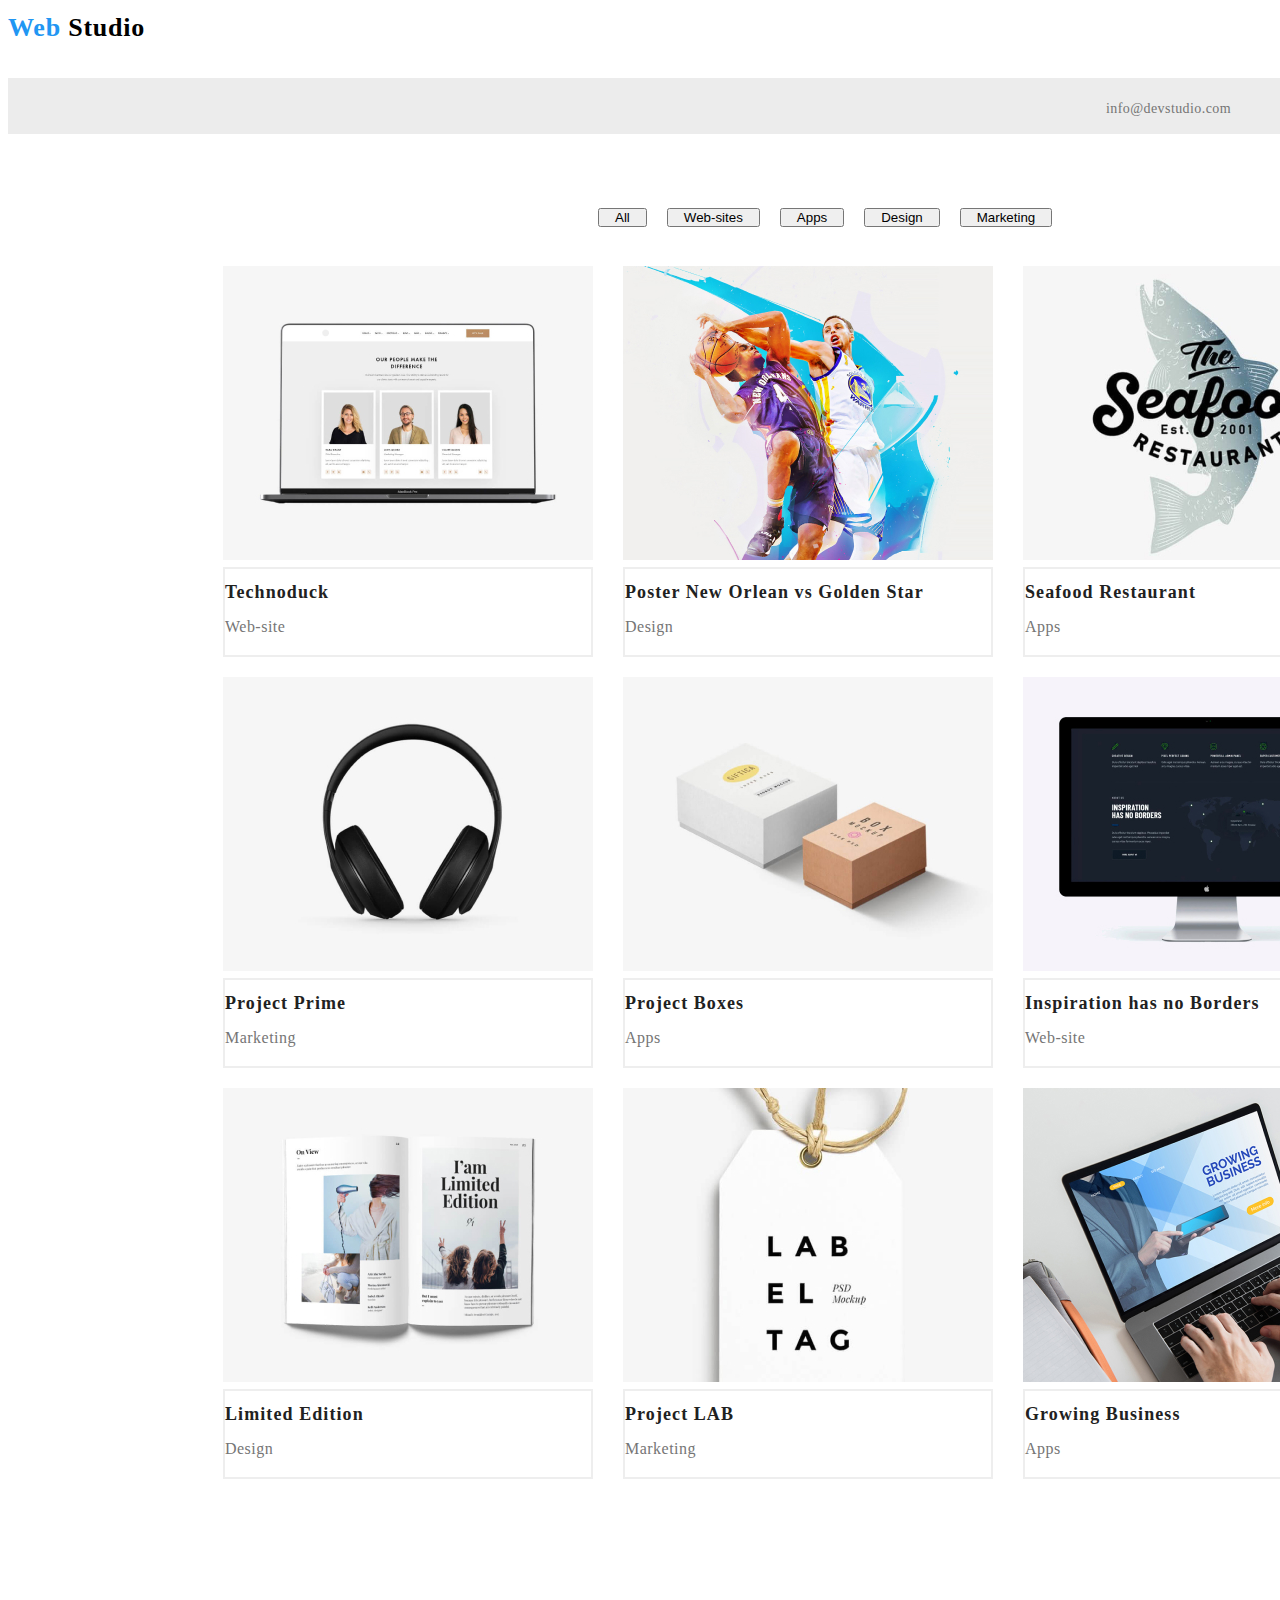
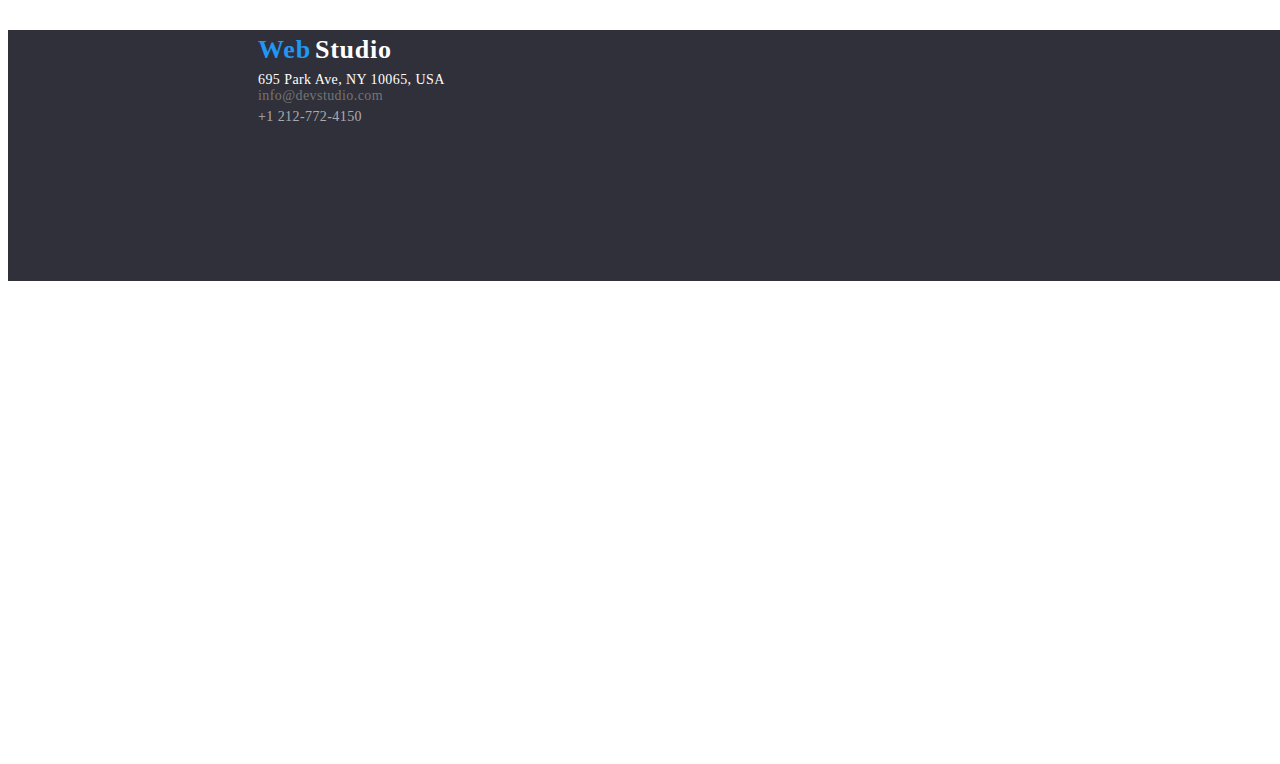
==== portfolio.html @ 401c3803 "updated hw" ====
<!DOCTYPE html>
<html lang="en">
  <head>
    <meta charset="UTF-8" />
    <meta name="viewport" content="width=device-width, initial-scale=1.0" />
    <title>goit-markup-hw-02</title>
    <link rel="stylesheet" href="./css/style.css" />
  </head>
</head>
<!-- :TODO: reposition logo -->
<body class="body-background-studio">
  <div class="nav-links">
    <header class="header-logo">
      <span style="color: #2196f3">Web</span>
      <span style="color: #000000">Studio</span>
      <nav class="top-line">
        <ul class="nav-list" style="display: flex; justify-content: center">
          <li>
            <a href="index.html" class="nav-link current">Studio</a>
          </li>
          <li>
            <a href="portfolio.html" class="nav-link">Portfolio</a>
          </li>
          <li>
            <a href="contacts.html" class="nav-link">Contacts</a>
          </li>
        </ul>
      </nav>
    </header>
  </div>

  <div class="contact-info">
    <a class="contacts" href="mailto:info@devstudio.com">info@devstudio.com</a>
    <a class="contacts" href="tel:+1 212-772-4150">+1 212-772-4150</a>
  </div>

    <main>
      <section class="buttons-filters">
        <ul style="display: flex; justify-content: center">
          <li><button type="button">All</button></li>
          <li><button type="button">Web-sites</button></li>
          <li><button type="button">Apps</button></li>
          <li><button type="button">Design</button></li>
          <li><button type="button">Marketing</button></li>
        </ul>
      </section>

      <!-- :TODO: Try and center <h3> -->
      <section class="colection-background">
        <ul style="display: flex;
        flex-wrap: wrap;" class="collection-list">
          <li class="collection-item">
            <img
              src="./images/members-display.jpg"
              alt="members-display"
              width="370"
              height="294"
            />
            <div class="item-content">
              <h3>Technoduck</h3>
              <p>Web-site</p>
            </div>
          </li>

          <li class="collection-item">
            <img src="./images/art.jpg" alt="art" width="370" height="294" />
            <div class="item-content">
              <h3>Poster New Orlean vs Golden Star</h3>
              <p>Design</p>
            </div>
          </li>

          <li class="collection-item">
            <img src="./images/logo.jpg" alt="logo" width="370" height="294" />
            <div class="item-content">
              <h3>Seafood Restaurant</h3>
              <p>Apps</p>
            </div>
          </li>

          <li class="collection-item">
            <img
              src="./images/headset.jpg"
              alt="headset"
              width="370"
              height="294"
            />
            <div class="item-content">
              <h3>Project Prime</h3>
              <p>Marketing</p>
            </div>
          </li>

          <li class="collection-item">
            <img src="./images/box.jpg" alt="box" width="370" height="294" />
            <div class="item-content">
              <h3>Project Boxes</h3>
              <p>Apps</p>
            </div>
          </li>

          <li class="collection-item">
            <img
              src="./images/monitor.jpg"
              alt="monitor"
              width="370"
              height="294"
            />
            <div class="item-content">
              <h3>Inspiration has no Borders</h3>
              <p>Web-site</p>
            </div>
          </li>

          <li class="collection-item">
            <img src="./images/book.jpg" alt="book" width="370" height="294" />
            <div class="item-content">
              <h3>Limited Edition</h3>
              <p>Design</p>
            </div>
          </li>

          <li class="collection-item">
            <img src="./images/tag.jpg" alt="tag" width="370" height="294" />
            <div class="item-content">
              <h3>Project LAB</h3>
              <p>Marketing</p>
            </div>
          </li>

          <li class="collection-item">
            <img
              src="./images/laptop.jpg"
              alt="laptop"
              width="370"
              height="294"
            />
            <div class="item-content">
              <h3>Growing Business</h3>
              <p>Apps</p>
            </div>
          </li>
        </ul>
      </section>

      <footer class="basement-background">
        <span style="color: #2196f3">Web</span>
        <span style="color: #ffffff">Studio</span>
        <address class="basement-address">
          <p>695 Park Ave, NY 10065, USA</p>
          <a class="contacts" href="mailto:info@devstudio.com"
            >info@devstudio.com</a>
            <br>
          <a class="contacts" href="tel:+1 212-772-4150">+1 212-772-4150</a>
        </address>
      </footer>
    </main>
  </body>
</html>
---- css/style.css ----
ul {
  list-style-type: none;
}

body {
  font-family: Roboto, Arial, sans-serif;
  color: #000;
  line-height: 1.5;
}

a {
  color: #0060b6;
  text-decoration: none;
}

button:hover,
button:focus {
  background-color: var(--highlight-color);
  color: #fff;
}
a:hover,
a:focus {
  color: var(--highlight-color);
}
:root {
  --text-color: #000;
  --background-color: #fff;
  --highlight-color: #2196f3;
}

.current {
  color: var(--active-link);
  color: blue;
}
.main-navigation-studio:active,
.main-navigation-studio:hover,
.main-navigation-studio:focus,
.main-navigation-studio:visited:active,
.main-navigation-studio:visited:hover,
.main-navigation-studio:visited:focus {
  color: var(--active-link);
}
.main-navigation-studio:visited {
  color: var(--inactive-link1);
}

.body-background-portofolio {
  width: 1600px;
  height: 1879px;
  color: #ffffff;
  font-family: Roboto;
}
.body-background-studio {
  width: 1600px;
  height: 2348px;
  top: -3267px;
  left: -3897px;
  color: #ffffff;
  font-family: Roboto;
}
.main-section {
  background-color: #2f303a;
  width: 1500px;
  height: 400px;
  top: 80px;
  text-align: center;
}

h1 {
  font-family: Roboto;
  font-size: 44px;
  font-weight: 900px;
  line-height: 1.5;
  letter-spacing: 0.06em;
  text-align: center;
  color: #ffffff;
}

.request-service {
  width: 200px;
  height: 50px;
  flex-shrink: 0;
  color: #ffffff;
  font-family: Roboto;
  font-size: 16px;
  font-style: normal;
  font-weight: 700px;
  line-height: 1.5;
  letter-spacing: 0.96px;
  border-radius: 4px;
  background-color: #188ce8;
  box-shadow: 0px 4px 4px 0px rgba(0, 0, 0, 0.15);
  border: unset;
  cursor: pointer;
  margin-bottom: 200px;
}
.request-service:hover {
  color: #ffffff;
}
h2 {
  font-family: Roboto;
  font-size: 36px;
  font-weight: 700px;
  line-height: 1.5;
  letter-spacing: 0.03em;
  text-align: center;
  color: #212121;
}

h3 {
  width: 270px;
  height: 16px;
  top: 774px;
  font-family: Roboto;
  font-size: 14px;
  font-weight: 700px;
  line-height: 1.5;
  letter-spacing: 0.03em;
  text-align: left;
  color: #212121;
  margin-left: 20px;
}

.group1 p {
  width: 270px;
  height: 75px;
  top: 800px;
  font-family: Roboto;
  font-size: 14px;
  line-height: 1.5;
  letter-spacing: 0.03em;
  text-align: left;
  color: #757575;
  padding: 20px;
}
.contacts {
  width: 231px;
  height: 16px;
  top: 2272px;
  left: 215px;
  font-family: Roboto;
  font-size: 14px;
  line-height: 1.5;
  letter-spacing: 0.03em;
  text-align: left;
  text-decoration: none;
  color: #757575;
}

.our-team h3 {
  width: 145px;
  height: 19px;
  top: 1925px;
  font-family: Roboto;
  font-size: 16px;
  font-weight: 500;
  line-height: 1.5;
  letter-spacing: 0.03em;
  display: flex;
  color: #212121;
}

.our-team p {
  width: 147px;
  height: 19px;
  top: 1954px;
  font-family: Roboto;
  font-size: 16px;
  font-weight: 400;
  line-height: 1.5;
  letter-spacing: 0.03em;
  color: #757575;
}

.basement-background {
  width: 1600px;
  height: 251px;
  top: 1628px;
  background-color: #2f303a;
  padding-left: 250px;
}
.basement-address p {
  width: 207px;
  height: 16px;
  top: 1747px;
  left: 215px;
  font-family: Roboto;
  font-size: 14px;
  line-height: 1.5;
  letter-spacing: 0.03em;
  text-align: left;
  color: #ffffff;
}
.basement-address a:first-child {
  width: 231px;
  height: 16px;
  top: 1775px;
  left: 215px;
  font-family: Roboto;
  font-size: 14px;
  line-height: 1.5;
  letter-spacing: 0.03em;
  text-align: left;
  color: #ffffff99;
  text-decoration: none;
}

.basement-address a:last-child {
  width: 231px;
  height: 16px;
  top: 1803px;
  left: 215px;
  font-family: Roboto;
  font-size: 14px;
  font-weight: 400;
  line-height: 1.5;
  letter-spacing: 0.03em;
  text-align: left;
  color: #ffffff99;
  text-decoration: none;
}

.basement-address {
  width: 231px;
  height: 72px;
  top: 1628;
  left: 215px;
  font-family: Roboto;
  font-size: 14px;
  line-height: 1.5x;
  letter-spacing: 0.03em;
  text-align: left;
  font-style: normal;
}
.header-logo {
  width: 158px;
  height: 70px;
  top: 24px;
  left: 215px;
  font-family: Raleway;
  font-size: 26px;
  font-weight: 700;
  line-height: 1.5x;
  letter-spacing: 0.03em;
  text-align: left;
}
.basement-background span {
  width: 145px;
  height: 31px;
  top: 1688px;
  left: 215px;
  font-family: Raleway;
  font-size: 26px;
  font-weight: 700;
  line-height: 1.5;
  letter-spacing: 0.03em;
  text-align: left;
}

.colection-background {
  width: 1170px;
  height: 1360px;
  margin: 0 auto;
  padding: 20px;
  border: 1px;
  top: 174px;
  left: 215px;
  border: 1px;
  color: #ffffff;
  border-bottom: 20px;
}

.colection-background h3 {
  width: 322px;
  height: 36px;
  top: 1010px;
  left: 1039px;
  font-family: Roboto;
  font-size: 18px;
  font-weight: 700px;
  line-height: 1.5;
  letter-spacing: 0.06em;
  text-align: left;
  color: #212121;
}

.colection-background p {
  width: 322px;
  height: 30px;
  top: 616px;
  left: 639px;
  font-family: Roboto;
  font-size: 16px;
  line-height: 1.5;
  letter-spacing: 0.03em;
  text-align: left;
  color: #757575;
}

.buttons-filters {
  width: 120px;
  font-weight: 500px;
  size: 16px;
  line-height: 1.5;
  height: 26px;
  top: 180px;
  border-radius: 0;
  font-family: inherit;
  cursor: pointer;
  display: flex;
  align-items: center;
  padding-left: 250px;
  width: 100%;
  margin-left: 330px;
  margin-top: 70px;
}
.buttons-filters:focus {
  background: lightskyblue;
  color: white;
}

.buttons-filters li button {
  width: 100%;
  cursor: pointer;
  padding: 0 15px;
  white-space: nowrap;
}

.buttons-filters ul {
  display: flex;
  justify-content: space-between;
  list-style: none;
  padding: 0;
}

.buttons-filters li {
  flex: 1;
  margin: 0 10px;
}

.top-line {
  width: 1600px;
  height: 80px;
  border: 1px;
  color: #ffffff;
  width: 42px;
  height: 16px;
  top: 32px;
  left: 453px;
  font-family: Roboto;
  font-size: 14px;
  font-weight: 500;
  line-height: 1.5;
  letter-spacing: 0.02em;
  text-align: left;
  color: #212121;
}

.image-list {
  display: flex;
  justify-content: center;
  gap: 20px;
}

.image-list li {
  list-style: none;
}

.our-team {
  text-align: center;
  padding: 20px;
  width: 1600px;
  height: 648px;
  top: 1449px;

}

.team-member {
  display: flex;
  flex-direction: column;
  align-items: center;
  margin: 20px;
}

.team-member img {
  width: 270px;
  height: 368px;
}

.team-member h3 {
  margin-top: 10px;
  font-size: 16px;
}

.team-member p {
  margin-top: 5px;
  font-size: 14px;
  text-align: center;
}

.button-container {
  display: flex;
  justify-content: center;
  align-items: center;
  height: 100%;
}



.contact-info {
  display: flex;
  justify-content: flex-end;
  gap: 20px;
  padding: 20px;
  background-color: #ececec;
  border: 1px;
}

.nav-link {
  text-decoration: none;
  color: #ffffff; 
  font-size: 18px;
  font-weight: 700;
}

.nav-links {
  display: flex;
  align-items: center;
}

.nav-list {
  list-style: none;
  display: flex;
  gap: 20px;
  padding: 0;
  margin: 0;
}

.colection-background {
  padding: 20px;
}

.collection-list {
  display: flex;
  flex-wrap: wrap;
  justify-content: space-between;
  list-style: none;
  padding: 0;
}

.collection-item {
  text-align: center;
  width: calc(33.33% - 20px);
  margin-bottom: 20px;
}

.collection-item img {
  max-width: 100%;
}

.collection-item h3,
p {
  text-align: left;
  margin: 0;
}

.collection-item .item-content {
  padding: 10px 0;
  border: 2px solid #EEEEEE;
}

.container{
  width: 1600px;
}
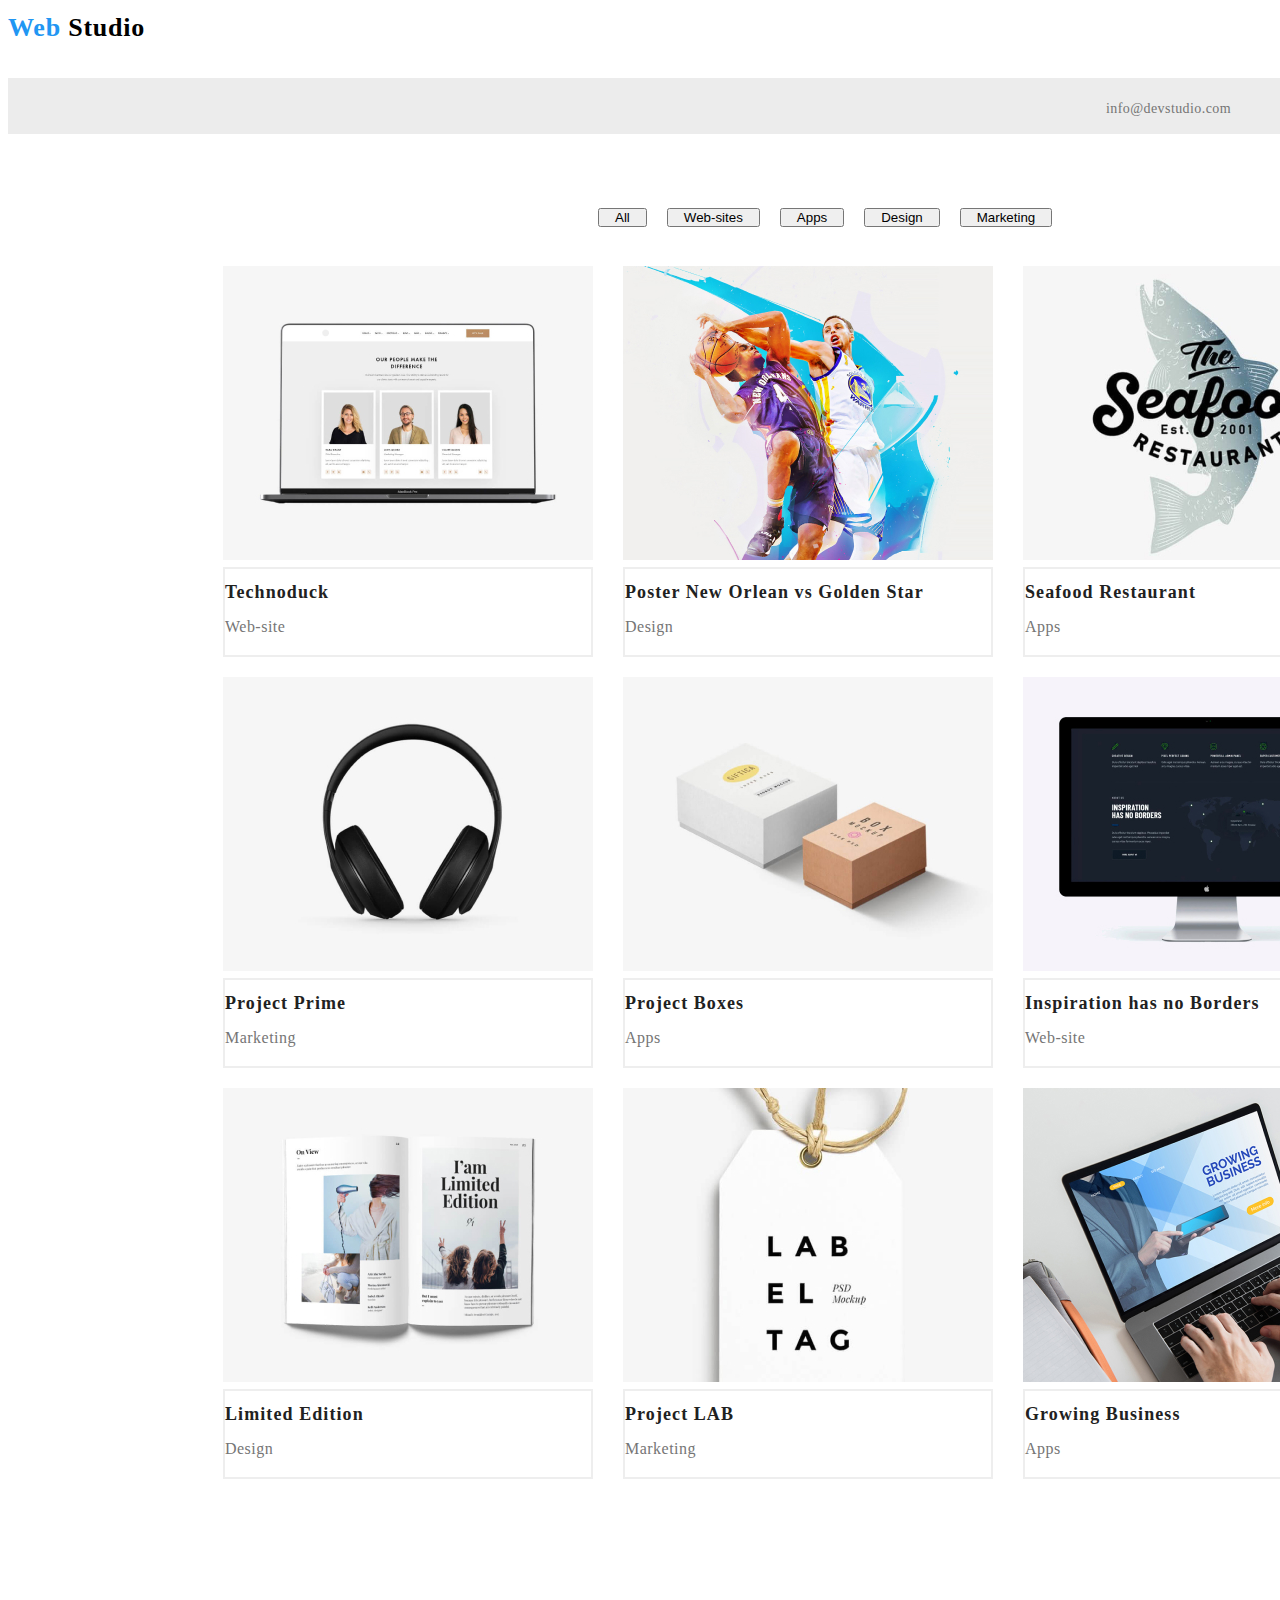
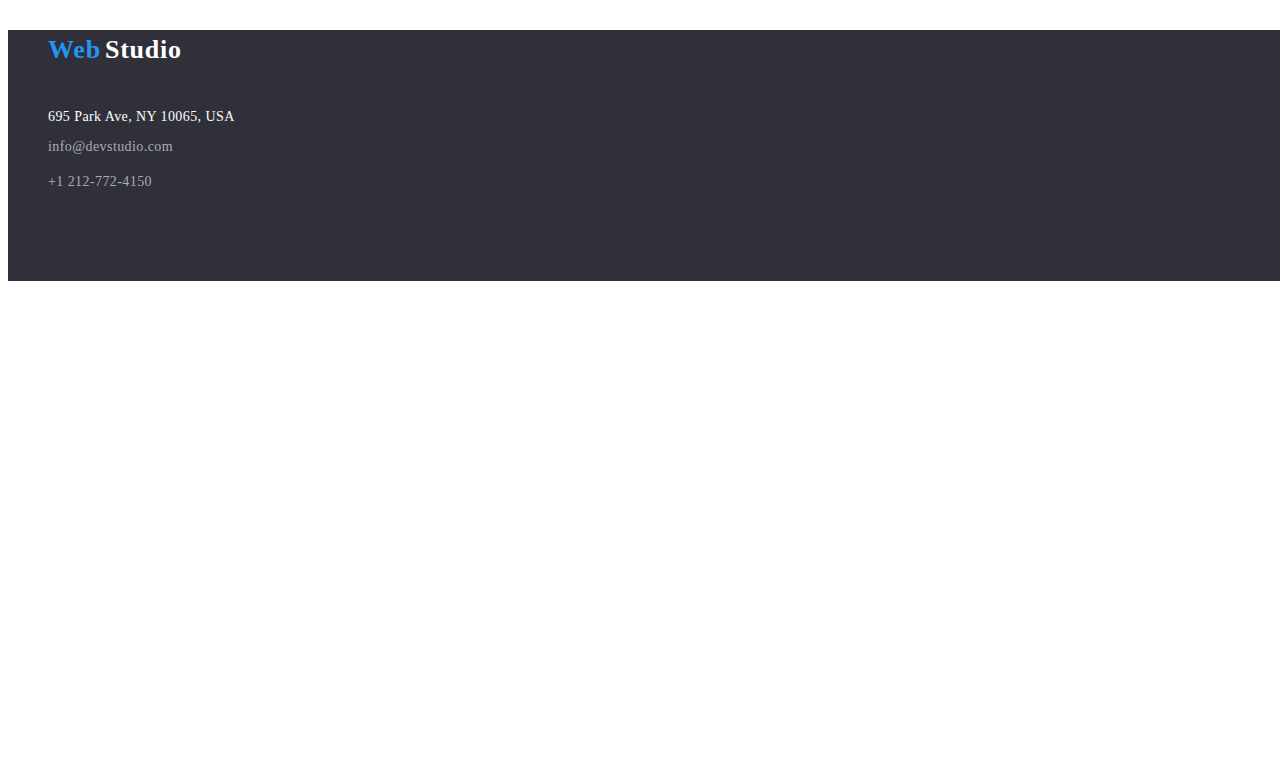
==== commit 9ecff2ed: "Updated footer" ====
--- a/portfolio.html
+++ b/portfolio.html
@@ -1,13 +1,15 @@
 <!DOCTYPE html>
 <html lang="en">
-  <head>
-    <meta charset="UTF-8" />
-    <meta name="viewport" content="width=device-width, initial-scale=1.0" />
-    <title>goit-markup-hw-02</title>
-    <link rel="stylesheet" href="./css/style.css" />
-  </head>
+
+<head>
+  <meta charset="UTF-8" />
+  <meta name="viewport" content="width=device-width, initial-scale=1.0" />
+  <title>goit-markup-hw-02</title>
+  <link rel="stylesheet" href="./css/style.css" />
+</head>
 </head>
 <!-- :TODO: reposition logo -->
+
 <body class="body-background-studio">
   <div class="nav-links">
     <header class="header-logo">
@@ -34,126 +36,110 @@
     <a class="contacts" href="tel:+1 212-772-4150">+1 212-772-4150</a>
   </div>
 
-    <main>
-      <section class="buttons-filters">
-        <ul style="display: flex; justify-content: center">
-          <li><button type="button">All</button></li>
-          <li><button type="button">Web-sites</button></li>
-          <li><button type="button">Apps</button></li>
-          <li><button type="button">Design</button></li>
-          <li><button type="button">Marketing</button></li>
-        </ul>
-      </section>
+  <main>
+    <section class="buttons-filters">
+      <ul style="display: flex; justify-content: center">
+        <li><button type="button">All</button></li>
+        <li><button type="button">Web-sites</button></li>
+        <li><button type="button">Apps</button></li>
+        <li><button type="button">Design</button></li>
+        <li><button type="button">Marketing</button></li>
+      </ul>
+    </section>
 
-      <!-- :TODO: Try and center <h3> -->
-      <section class="colection-background">
-        <ul style="display: flex;
+    <section class="colection-background">
+      <ul style="display: flex;
         flex-wrap: wrap;" class="collection-list">
-          <li class="collection-item">
-            <img
-              src="./images/members-display.jpg"
-              alt="members-display"
-              width="370"
-              height="294"
-            />
-            <div class="item-content">
-              <h3>Technoduck</h3>
-              <p>Web-site</p>
-            </div>
-          </li>
+        <li class="collection-item">
+          <img src="./images/members-display.jpg" alt="members-display" width="370" height="294" />
+          <div class="item-content">
+            <h3>Technoduck</h3>
+            <p>Web-site</p>
+          </div>
+        </li>
 
-          <li class="collection-item">
-            <img src="./images/art.jpg" alt="art" width="370" height="294" />
-            <div class="item-content">
-              <h3>Poster New Orlean vs Golden Star</h3>
-              <p>Design</p>
-            </div>
-          </li>
+        <li class="collection-item">
+          <img src="./images/art.jpg" alt="art" width="370" height="294" />
+          <div class="item-content">
+            <h3>Poster New Orlean vs Golden Star</h3>
+            <p>Design</p>
+          </div>
+        </li>
 
-          <li class="collection-item">
-            <img src="./images/logo.jpg" alt="logo" width="370" height="294" />
-            <div class="item-content">
-              <h3>Seafood Restaurant</h3>
-              <p>Apps</p>
-            </div>
-          </li>
+        <li class="collection-item">
+          <img src="./images/logo.jpg" alt="logo" width="370" height="294" />
+          <div class="item-content">
+            <h3>Seafood Restaurant</h3>
+            <p>Apps</p>
+          </div>
+        </li>
 
-          <li class="collection-item">
-            <img
-              src="./images/headset.jpg"
-              alt="headset"
-              width="370"
-              height="294"
-            />
-            <div class="item-content">
-              <h3>Project Prime</h3>
-              <p>Marketing</p>
-            </div>
-          </li>
+        <li class="collection-item">
+          <img src="./images/headset.jpg" alt="headset" width="370" height="294" />
+          <div class="item-content">
+            <h3>Project Prime</h3>
+            <p>Marketing</p>
+          </div>
+        </li>
 
-          <li class="collection-item">
-            <img src="./images/box.jpg" alt="box" width="370" height="294" />
-            <div class="item-content">
-              <h3>Project Boxes</h3>
-              <p>Apps</p>
-            </div>
-          </li>
+        <li class="collection-item">
+          <img src="./images/box.jpg" alt="box" width="370" height="294" />
+          <div class="item-content">
+            <h3>Project Boxes</h3>
+            <p>Apps</p>
+          </div>
+        </li>
 
-          <li class="collection-item">
-            <img
-              src="./images/monitor.jpg"
-              alt="monitor"
-              width="370"
-              height="294"
-            />
-            <div class="item-content">
-              <h3>Inspiration has no Borders</h3>
-              <p>Web-site</p>
-            </div>
-          </li>
+        <li class="collection-item">
+          <img src="./images/monitor.jpg" alt="monitor" width="370" height="294" />
+          <div class="item-content">
+            <h3>Inspiration has no Borders</h3>
+            <p>Web-site</p>
+          </div>
+        </li>
 
-          <li class="collection-item">
-            <img src="./images/book.jpg" alt="book" width="370" height="294" />
-            <div class="item-content">
-              <h3>Limited Edition</h3>
-              <p>Design</p>
-            </div>
-          </li>
+        <li class="collection-item">
+          <img src="./images/book.jpg" alt="book" width="370" height="294" />
+          <div class="item-content">
+            <h3>Limited Edition</h3>
+            <p>Design</p>
+          </div>
+        </li>
 
-          <li class="collection-item">
-            <img src="./images/tag.jpg" alt="tag" width="370" height="294" />
-            <div class="item-content">
-              <h3>Project LAB</h3>
-              <p>Marketing</p>
-            </div>
-          </li>
+        <li class="collection-item">
+          <img src="./images/tag.jpg" alt="tag" width="370" height="294" />
+          <div class="item-content">
+            <h3>Project LAB</h3>
+            <p>Marketing</p>
+          </div>
+        </li>
 
-          <li class="collection-item">
-            <img
-              src="./images/laptop.jpg"
-              alt="laptop"
-              width="370"
-              height="294"
-            />
-            <div class="item-content">
-              <h3>Growing Business</h3>
-              <p>Apps</p>
-            </div>
-          </li>
-        </ul>
-      </section>
+        <li class="collection-item">
+          <img src="./images/laptop.jpg" alt="laptop" width="370" height="294" />
+          <div class="item-content">
+            <h3>Growing Business</h3>
+            <p>Apps</p>
+          </div>
+        </li>
+      </ul>
+    </section>
 
-      <footer class="basement-background">
+    <footer class="footer-background">
+
+      <div class="footer-logo">
         <span style="color: #2196f3">Web</span>
         <span style="color: #ffffff">Studio</span>
-        <address class="basement-address">
-          <p>695 Park Ave, NY 10065, USA</p>
-          <a class="contacts" href="mailto:info@devstudio.com"
-            >info@devstudio.com</a>
-            <br>
-          <a class="contacts" href="tel:+1 212-772-4150">+1 212-772-4150</a>
-        </address>
-      </footer>
-    </main>
-  </body>
-</html>
+      </div>
+
+      <address class="footer-address">
+        <ul style="display: flex;flex-direction: column;">
+          <li><p>695 Park Ave, NY 10065, USA</p></li>
+          <li><a class="contacts" href="mailto:info@devstudio.com">info@devstudio.com</a></li>
+          <li><a class="contacts" href="tel:+1 212-772-4150">+1 212-772-4150</a></li>
+        </ul>
+      </address>
+    </footer>
+  </main>
+</body>
+
+</html>--- a/css/style.css
+++ b/css/style.css
@@ -18,10 +18,12 @@
   background-color: var(--highlight-color);
   color: #fff;
 }
+
 a:hover,
 a:focus {
   color: var(--highlight-color);
 }
+
 :root {
   --text-color: #000;
   --background-color: #fff;
@@ -32,6 +34,7 @@
   color: var(--active-link);
   color: blue;
 }
+
 .main-navigation-studio:active,
 .main-navigation-studio:hover,
 .main-navigation-studio:focus,
@@ -40,6 +43,7 @@
 .main-navigation-studio:visited:focus {
   color: var(--active-link);
 }
+
 .main-navigation-studio:visited {
   color: var(--inactive-link1);
 }
@@ -50,6 +54,7 @@
   color: #ffffff;
   font-family: Roboto;
 }
+
 .body-background-studio {
   width: 1600px;
   height: 2348px;
@@ -58,6 +63,7 @@
   color: #ffffff;
   font-family: Roboto;
 }
+
 .main-section {
   background-color: #2f303a;
   width: 1500px;
@@ -94,9 +100,11 @@
   cursor: pointer;
   margin-bottom: 200px;
 }
+
 .request-service:hover {
   color: #ffffff;
 }
+
 h2 {
   font-family: Roboto;
   font-size: 36px;
@@ -133,6 +141,7 @@
   color: #757575;
   padding: 20px;
 }
+
 .contacts {
   width: 231px;
   height: 16px;
@@ -172,14 +181,13 @@
   color: #757575;
 }
 
-.basement-background {
+.footer-background {
   width: 1600px;
   height: 251px;
-  top: 1628px;
   background-color: #2f303a;
-  padding-left: 250px;
-}
-.basement-address p {
+}
+
+.footer-address p {
   width: 207px;
   height: 16px;
   top: 1747px;
@@ -191,7 +199,8 @@
   text-align: left;
   color: #ffffff;
 }
-.basement-address a:first-child {
+
+.footer-address a:first-child {
   width: 231px;
   height: 16px;
   top: 1775px;
@@ -205,11 +214,9 @@
   text-decoration: none;
 }
 
-.basement-address a:last-child {
+.footer-address a:last-child {
   width: 231px;
   height: 16px;
-  top: 1803px;
-  left: 215px;
   font-family: Roboto;
   font-size: 14px;
   font-weight: 400;
@@ -220,23 +227,24 @@
   text-decoration: none;
 }
 
-.basement-address {
+.footer-address {
   width: 231px;
   height: 72px;
-  top: 1628;
-  left: 215px;
   font-family: Roboto;
   font-size: 14px;
   line-height: 1.5x;
   letter-spacing: 0.03em;
   text-align: left;
   font-style: normal;
-}
+  padding-top: 24px;
+}
+.footer-address li {
+  margin: 7px 0;
+}
+
 .header-logo {
   width: 158px;
   height: 70px;
-  top: 24px;
-  left: 215px;
   font-family: Raleway;
   font-size: 26px;
   font-weight: 700;
@@ -244,11 +252,10 @@
   letter-spacing: 0.03em;
   text-align: left;
 }
-.basement-background span {
+
+.footer-background span {
   width: 145px;
   height: 31px;
-  top: 1688px;
-  left: 215px;
   font-family: Raleway;
   font-size: 26px;
   font-weight: 700;
@@ -263,9 +270,6 @@
   margin: 0 auto;
   padding: 20px;
   border: 1px;
-  top: 174px;
-  left: 215px;
-  border: 1px;
   color: #ffffff;
   border-bottom: 20px;
 }
@@ -273,8 +277,6 @@
 .colection-background h3 {
   width: 322px;
   height: 36px;
-  top: 1010px;
-  left: 1039px;
   font-family: Roboto;
   font-size: 18px;
   font-weight: 700px;
@@ -287,8 +289,6 @@
 .colection-background p {
   width: 322px;
   height: 30px;
-  top: 616px;
-  left: 639px;
   font-family: Roboto;
   font-size: 16px;
   line-height: 1.5;
@@ -303,7 +303,6 @@
   size: 16px;
   line-height: 1.5;
   height: 26px;
-  top: 180px;
   border-radius: 0;
   font-family: inherit;
   cursor: pointer;
@@ -314,6 +313,7 @@
   margin-left: 330px;
   margin-top: 70px;
 }
+
 .buttons-filters:focus {
   background: lightskyblue;
   color: white;
@@ -345,8 +345,6 @@
   color: #ffffff;
   width: 42px;
   height: 16px;
-  top: 32px;
-  left: 453px;
   font-family: Roboto;
   font-size: 14px;
   font-weight: 500;
@@ -371,8 +369,6 @@
   padding: 20px;
   width: 1600px;
   height: 648px;
-  top: 1449px;
-
 }
 
 .team-member {
@@ -404,8 +400,6 @@
   align-items: center;
   height: 100%;
 }
-
-
 
 .contact-info {
   display: flex;
@@ -418,7 +412,7 @@
 
 .nav-link {
   text-decoration: none;
-  color: #ffffff; 
+  color: #ffffff;
   font-size: 18px;
   font-weight: 700;
 }
@@ -466,9 +460,15 @@
 
 .collection-item .item-content {
   padding: 10px 0;
-  border: 2px solid #EEEEEE;
-}
-
-.container{
-  width: 1600px;
-}
+  border: 2px solid #eeeeee;
+}
+
+.container {
+  width: 1600px;
+}
+
+.footer-logo {
+  width: 200px;
+  height: 31px;
+  padding-left: 40px;
+}
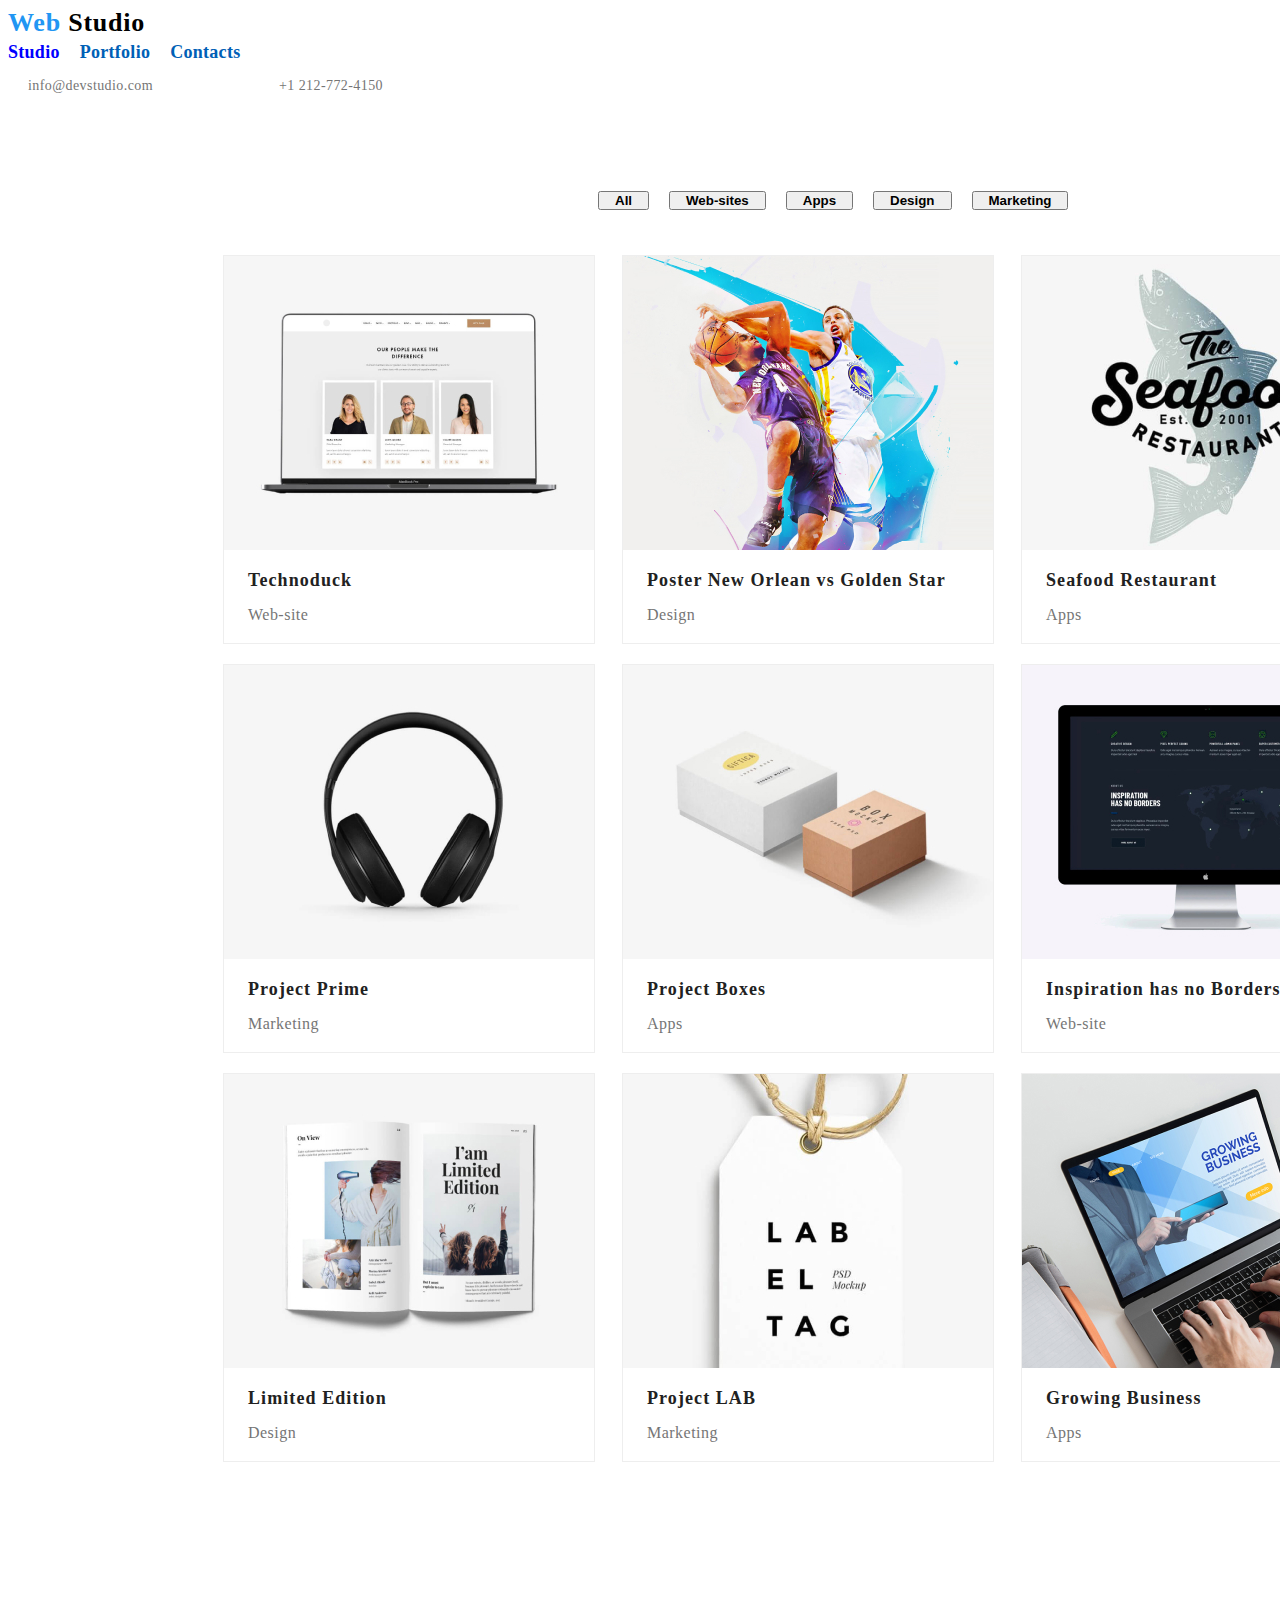
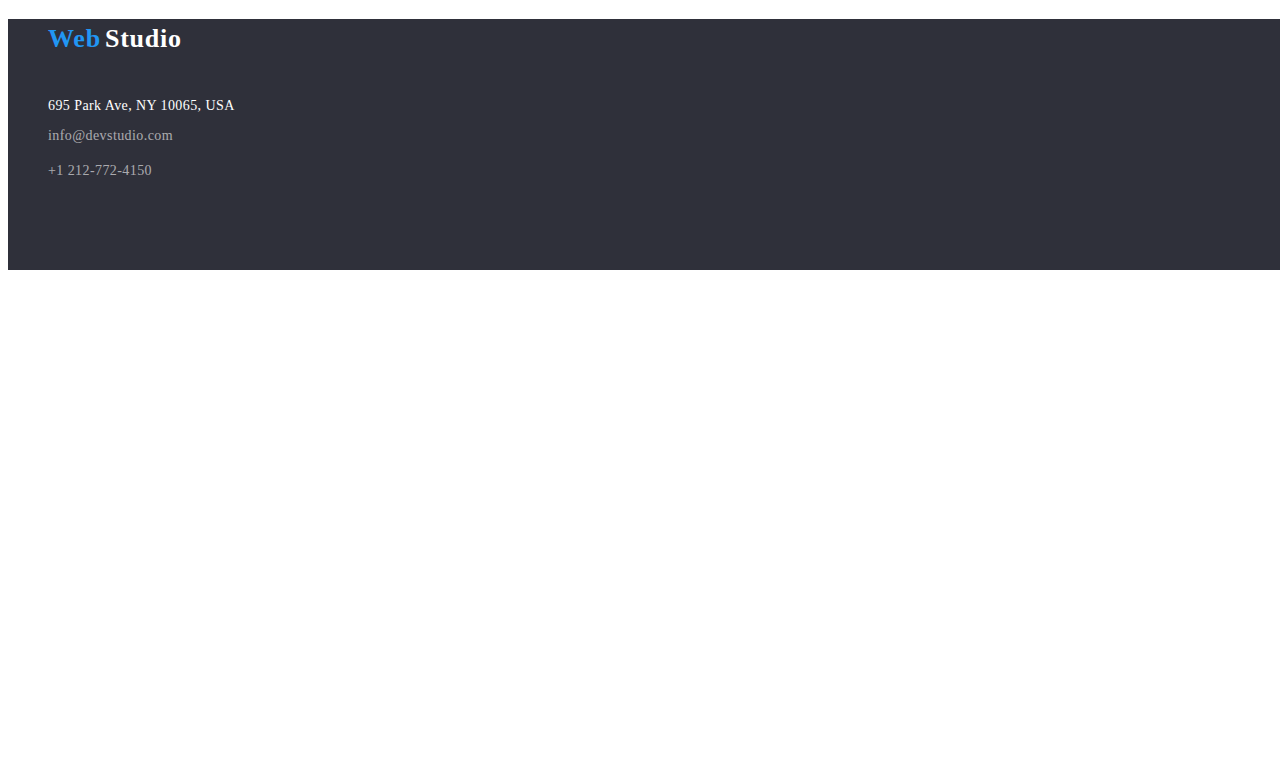
==== commit f0657d6b: "updated portofolio buttons and image containers" ====
--- a/portfolio.html
+++ b/portfolio.html
@@ -11,12 +11,14 @@
 <!-- :TODO: reposition logo -->
 
 <body class="body-background-studio">
-  <div class="nav-links">
-    <header class="header-logo">
-      <span style="color: #2196f3">Web</span>
-      <span style="color: #000000">Studio</span>
+  <div class="nav-links" style="display: flex; flex-direction: row;">
+    <header>
+      <div class="header-logo">
+        <span style="color: #2196f3">Web</span>
+        <span style="color: #000000">Studio</span>
+      </div>
       <nav class="top-line">
-        <ul class="nav-list" style="display: flex; justify-content: center">
+        <ul class="nav-list">
           <li>
             <a href="index.html" class="nav-link current">Studio</a>
           </li>
@@ -30,7 +32,6 @@
       </nav>
     </header>
   </div>
-
   <div class="contact-info">
     <a class="contacts" href="mailto:info@devstudio.com">info@devstudio.com</a>
     <a class="contacts" href="tel:+1 212-772-4150">+1 212-772-4150</a>
@@ -39,11 +40,11 @@
   <main>
     <section class="buttons-filters">
       <ul style="display: flex; justify-content: center">
-        <li><button type="button">All</button></li>
-        <li><button type="button">Web-sites</button></li>
-        <li><button type="button">Apps</button></li>
-        <li><button type="button">Design</button></li>
-        <li><button type="button">Marketing</button></li>
+        <li><button type="button"><b>All</b></button></li>
+        <li><button type="button"><b>Web-sites</b></button></li>
+        <li><button type="button"><b>Apps</b></button></li>
+        <li><button type="button"><b>Design</b></button></li>
+        <li><button type="button"><b>Marketing</b></button></li>
       </ul>
     </section>
 
@@ -141,5 +142,4 @@
     </footer>
   </main>
 </body>
-
 </html>--- a/css/style.css
+++ b/css/style.css
@@ -64,25 +64,21 @@
   font-family: Roboto;
 }
 
-.main-section {
-  background-color: #2f303a;
-  width: 1500px;
-  height: 400px;
-  top: 80px;
-  text-align: center;
-}
+
 
 h1 {
+  width: 696;
+  height: 120px;
   font-family: Roboto;
   font-size: 44px;
   font-weight: 900px;
-  line-height: 1.5;
+  line-height: 60px;
   letter-spacing: 0.06em;
   text-align: center;
   color: #ffffff;
 }
 
-.request-service {
+.request-button {
   width: 200px;
   height: 50px;
   flex-shrink: 0;
@@ -91,8 +87,8 @@
   font-size: 16px;
   font-style: normal;
   font-weight: 700px;
-  line-height: 1.5;
-  letter-spacing: 0.96px;
+  line-height: 30px;
+  letter-spacing: 0.06em;
   border-radius: 4px;
   background-color: #188ce8;
   box-shadow: 0px 4px 4px 0px rgba(0, 0, 0, 0.15);
@@ -156,10 +152,12 @@
   color: #757575;
 }
 
+.our-team {
+  background-color: #F5F4FA;
+}
 .our-team h3 {
   width: 145px;
   height: 19px;
-  top: 1925px;
   font-family: Roboto;
   font-size: 16px;
   font-weight: 500;
@@ -172,7 +170,6 @@
 .our-team p {
   width: 147px;
   height: 19px;
-  top: 1954px;
   font-family: Roboto;
   font-size: 16px;
   font-weight: 400;
@@ -244,11 +241,11 @@
 
 .header-logo {
   width: 158px;
-  height: 70px;
+  height: 31px;
   font-family: Raleway;
   font-size: 26px;
   font-weight: 700;
-  line-height: 1.5x;
+  line-height: 30.52px;
   letter-spacing: 0.03em;
   text-align: left;
 }
@@ -298,12 +295,12 @@
 }
 
 .buttons-filters {
-  width: 120px;
+  width: 516px;
   font-weight: 500px;
   size: 16px;
   line-height: 1.5;
-  height: 26px;
-  border-radius: 0;
+  height: 38px;
+  border-radius: 4;
   font-family: inherit;
   cursor: pointer;
   display: flex;
@@ -364,12 +361,6 @@
   list-style: none;
 }
 
-.our-team {
-  text-align: center;
-  padding: 20px;
-  width: 1600px;
-  height: 648px;
-}
 
 .team-member {
   display: flex;
@@ -378,20 +369,19 @@
   margin: 20px;
 }
 
-.team-member img {
-  width: 270px;
-  height: 368px;
-}
+
 
 .team-member h3 {
-  margin-top: 10px;
   font-size: 16px;
+  flex-direction: column;
+  align-items: center;
 }
 
 .team-member p {
   margin-top: 5px;
   font-size: 14px;
   text-align: center;
+  padding-left: 23px;
 }
 
 .button-container {
@@ -403,16 +393,13 @@
 
 .contact-info {
   display: flex;
-  justify-content: flex-end;
   gap: 20px;
   padding: 20px;
-  background-color: #ececec;
   border: 1px;
 }
 
 .nav-link {
   text-decoration: none;
-  color: #ffffff;
   font-size: 18px;
   font-weight: 700;
 }
@@ -446,6 +433,7 @@
   text-align: center;
   width: calc(33.33% - 20px);
   margin-bottom: 20px;
+  border: 1px solid #eeeeee;
 }
 
 .collection-item img {
@@ -460,11 +448,13 @@
 
 .collection-item .item-content {
   padding: 10px 0;
-  border: 2px solid #eeeeee;
+  padding-left: 24px;
 }
 
 .container {
   width: 1600px;
+  height: 251px;
+  background-color: #2F303A;
 }
 
 .footer-logo {
@@ -472,3 +462,4 @@
   height: 31px;
   padding-left: 40px;
 }
+
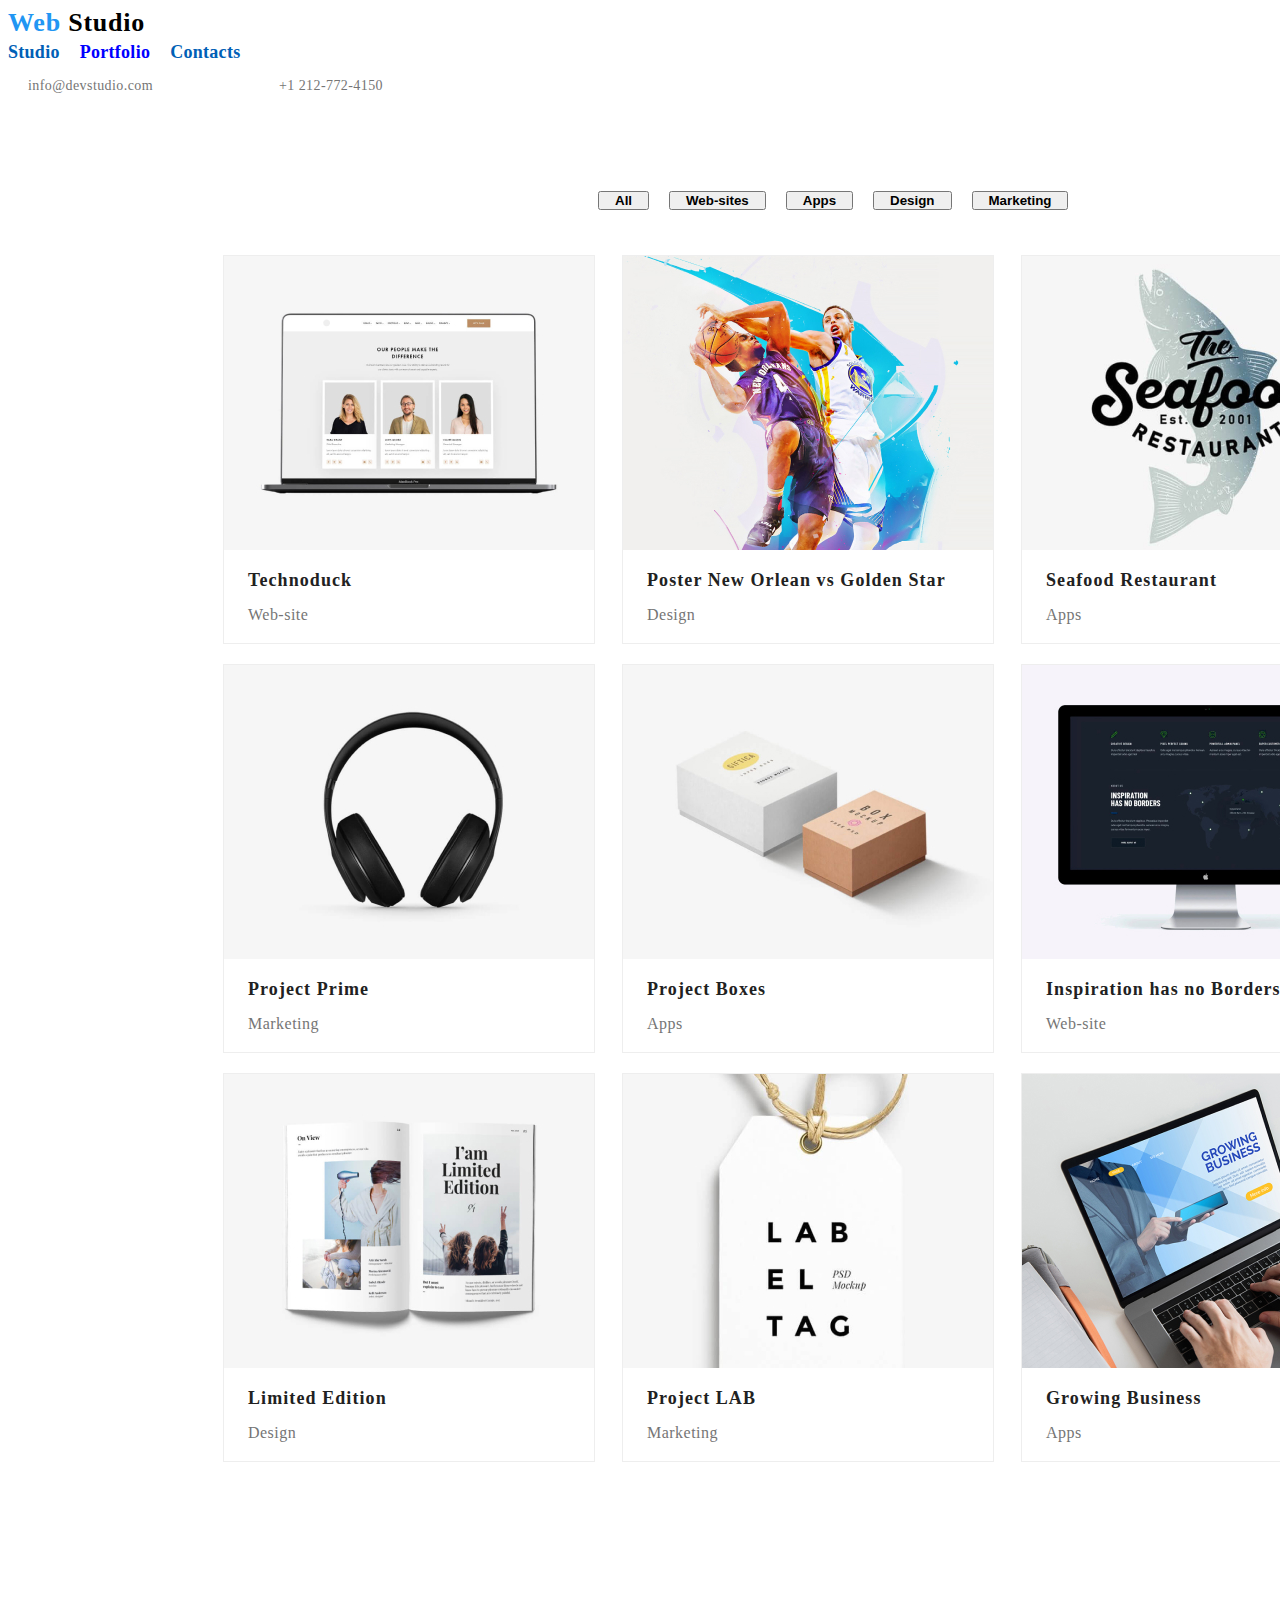
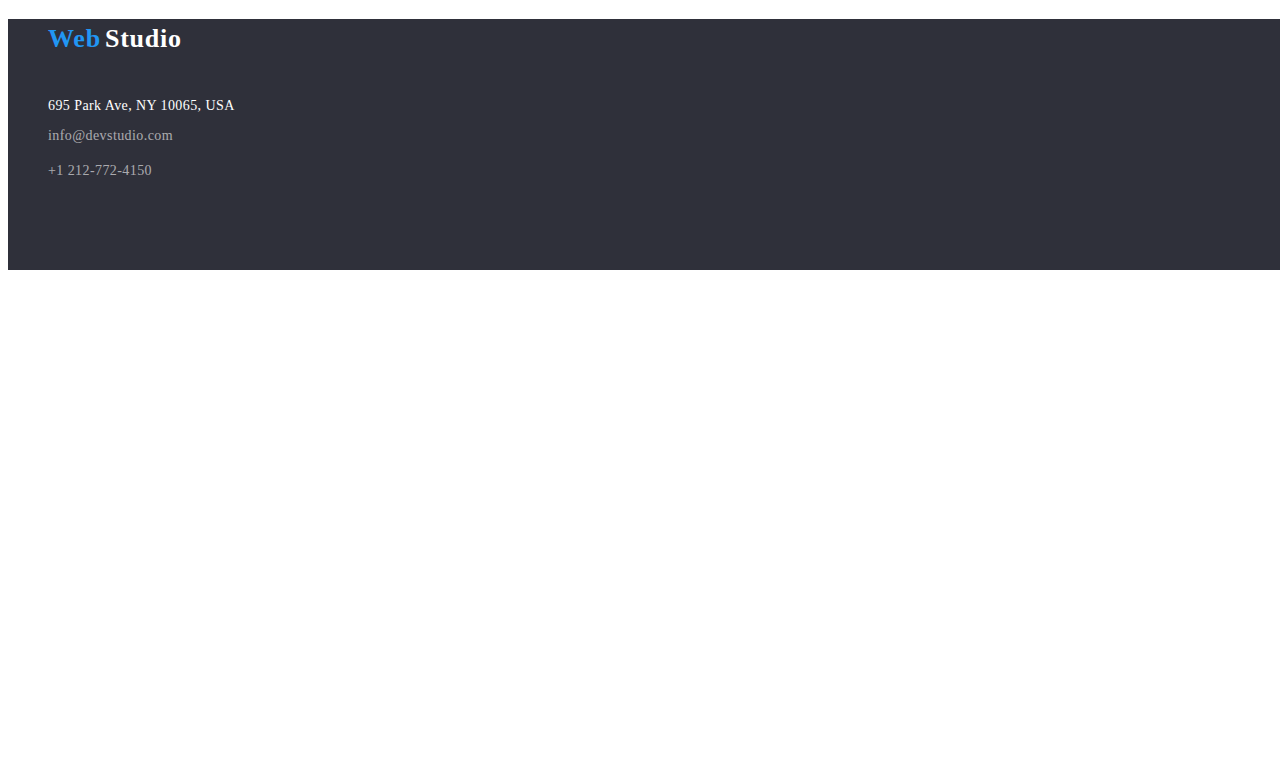
==== commit 43210134: "Update portfolio.html" ====
--- a/portfolio.html
+++ b/portfolio.html
@@ -8,7 +8,7 @@
   <link rel="stylesheet" href="./css/style.css" />
 </head>
 </head>
-<!-- :TODO: reposition logo -->
+
 
 <body class="body-background-studio">
   <div class="nav-links" style="display: flex; flex-direction: row;">
@@ -20,10 +20,10 @@
       <nav class="top-line">
         <ul class="nav-list">
           <li>
-            <a href="index.html" class="nav-link current">Studio</a>
+            <a href="index.html" class="nav-link">Studio</a>
           </li>
           <li>
-            <a href="portfolio.html" class="nav-link">Portfolio</a>
+            <a href="portfolio.html" class="nav-link current">Portfolio</a>
           </li>
           <li>
             <a href="contacts.html" class="nav-link">Contacts</a>
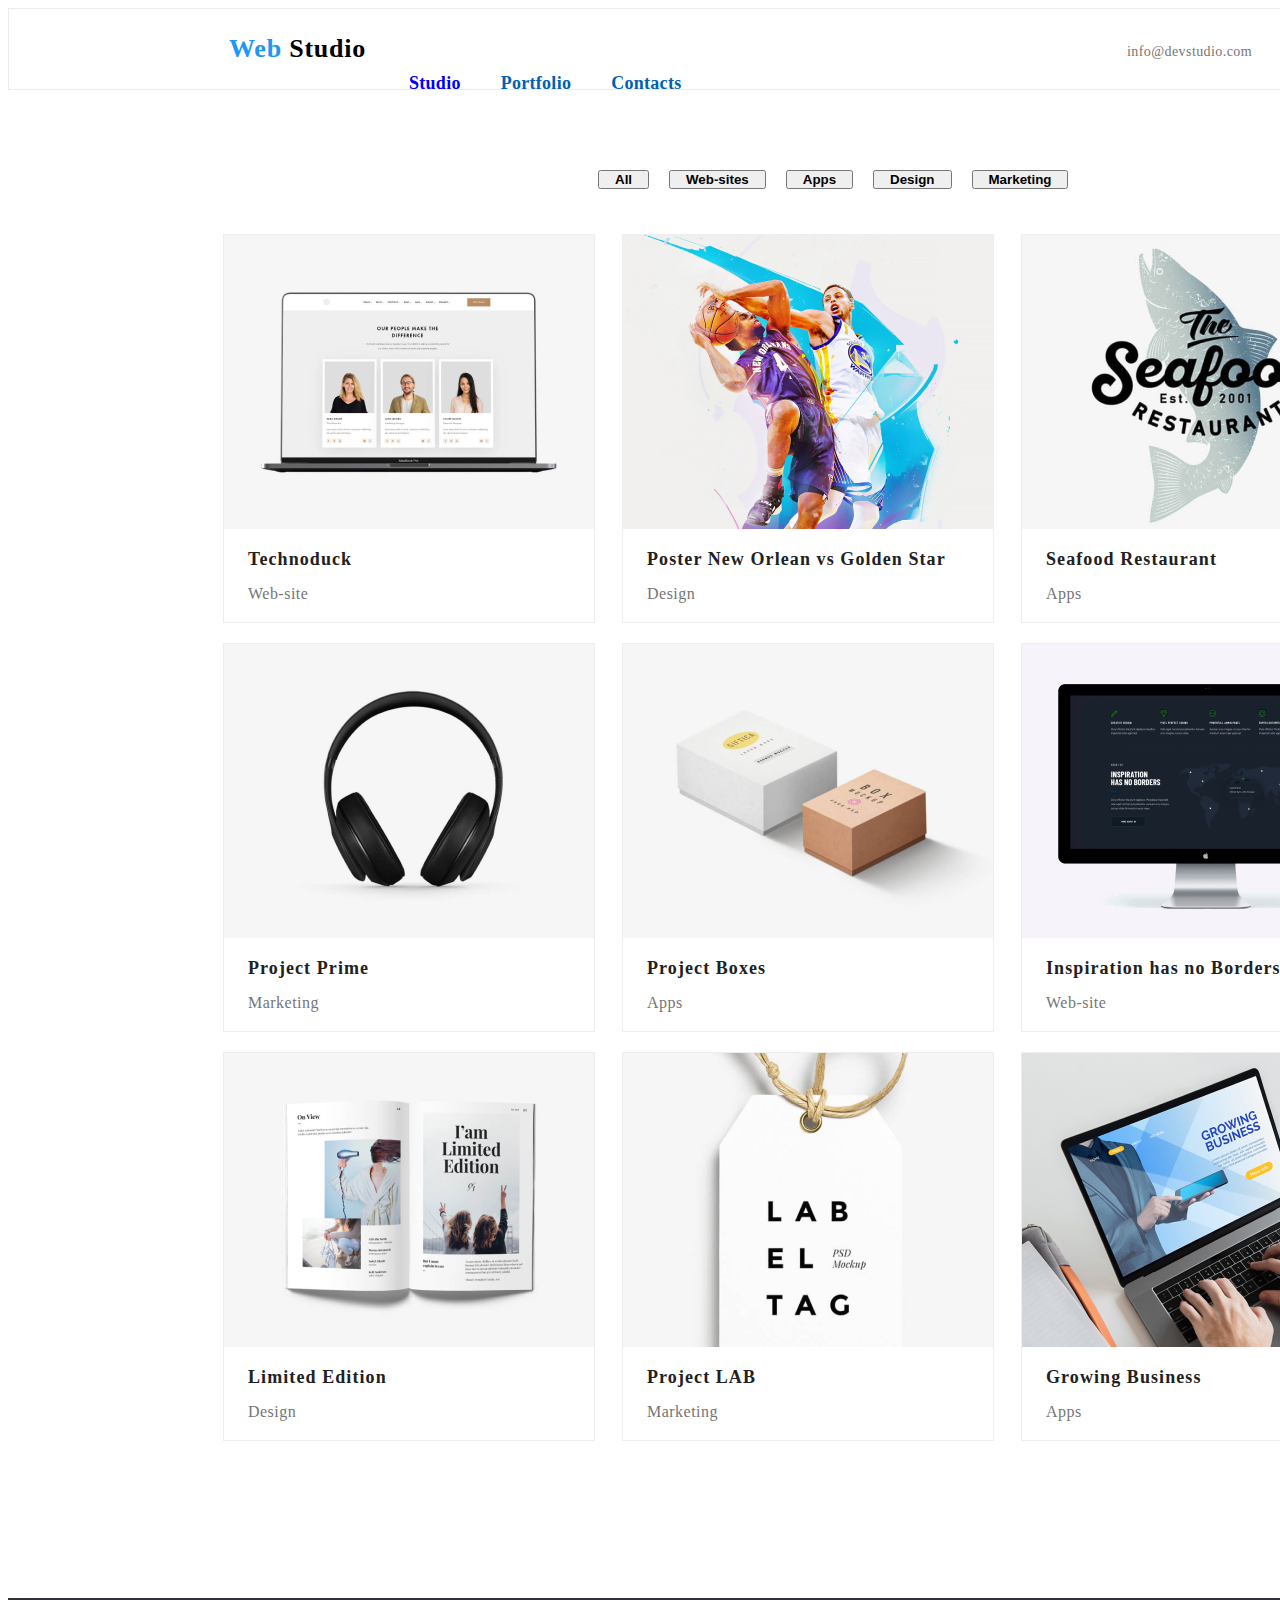
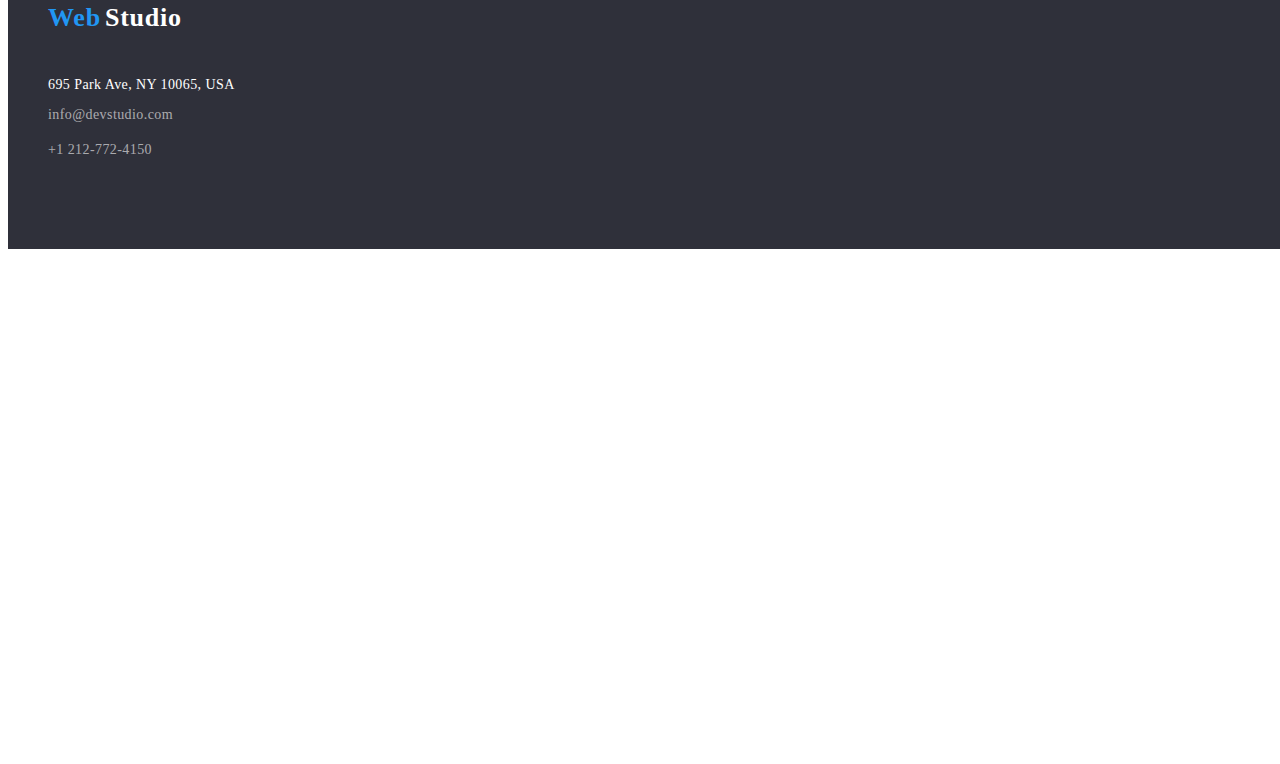
==== commit 4ff7d89f: "Prettier and removed some unnecesary gaps / margins" ====
--- a/portfolio.html
+++ b/portfolio.html
@@ -4,126 +4,131 @@
 <head>
   <meta charset="UTF-8" />
   <meta name="viewport" content="width=device-width, initial-scale=1.0" />
-  <title>goit-markup-hw-02</title>
+  <title>goit-markup-hw-03</title>
   <link rel="stylesheet" href="./css/style.css" />
 </head>
 </head>
 
 
 <body class="body-background-studio">
-  <div class="nav-links" style="display: flex; flex-direction: row;">
-    <header>
-      <div class="header-logo">
+  <div class="nav-bar">
+    <div class="nav-links">
+      <header class="header-logo">
         <span style="color: #2196f3">Web</span>
         <span style="color: #000000">Studio</span>
-      </div>
-      <nav class="top-line">
-        <ul class="nav-list">
-          <li>
-            <a href="index.html" class="nav-link">Studio</a>
-          </li>
-          <li>
-            <a href="portfolio.html" class="nav-link current">Portfolio</a>
-          </li>
-          <li>
-            <a href="contacts.html" class="nav-link">Contacts</a>
-          </li>
-        </ul>
-      </nav>
-    </header>
-  </div>
-  <div class="contact-info">
-    <a class="contacts" href="mailto:info@devstudio.com">info@devstudio.com</a>
-    <a class="contacts" href="tel:+1 212-772-4150">+1 212-772-4150</a>
+        <nav class="top-line">
+          <ul class="nav-list">
+            <li>
+              <a href="index.html" class="nav-link current">Studio</a>
+            </li>
+            <li>
+              <a href="portfolio.html" class="nav-link">Portfolio</a>
+            </li>
+            <li>
+              <a href="contacts.html" class="nav-link">Contacts</a>
+            </li>
+          </ul>
+        </nav>
+      </header>
+    </div>
+
+    <div class="contact-info">
+      <a class="contacts" href="mailto:info@devstudio.com">info@devstudio.com</a>
+      <a class="contacts" href="tel:+1 212-772-4150">+1 212-772-4150</a>
+    </div>
   </div>
 
   <main>
-    <section class="buttons-filters">
-      <ul style="display: flex; justify-content: center">
-        <li><button type="button"><b>All</b></button></li>
-        <li><button type="button"><b>Web-sites</b></button></li>
-        <li><button type="button"><b>Apps</b></button></li>
-        <li><button type="button"><b>Design</b></button></li>
-        <li><button type="button"><b>Marketing</b></button></li>
-      </ul>
-    </section>
+    <div class="portofolio.container">
+      <section class="buttons-filters">
+        <ul style="display: flex; justify-content: center">
+          <li><button type="button"><b>All</b></button></li>
+          <li><button type="button"><b>Web-sites</b></button></li>
+          <li><button type="button"><b>Apps</b></button></li>
+          <li><button type="button"><b>Design</b></button></li>
+          <li><button type="button"><b>Marketing</b></button></li>
+        </ul>
+      </section>
+    </div>
 
-    <section class="colection-background">
-      <ul style="display: flex;
-        flex-wrap: wrap;" class="collection-list">
-        <li class="collection-item">
-          <img src="./images/members-display.jpg" alt="members-display" width="370" height="294" />
-          <div class="item-content">
-            <h3>Technoduck</h3>
-            <p>Web-site</p>
-          </div>
-        </li>
-
-        <li class="collection-item">
-          <img src="./images/art.jpg" alt="art" width="370" height="294" />
-          <div class="item-content">
-            <h3>Poster New Orlean vs Golden Star</h3>
-            <p>Design</p>
-          </div>
-        </li>
-
-        <li class="collection-item">
-          <img src="./images/logo.jpg" alt="logo" width="370" height="294" />
-          <div class="item-content">
-            <h3>Seafood Restaurant</h3>
-            <p>Apps</p>
-          </div>
-        </li>
-
-        <li class="collection-item">
-          <img src="./images/headset.jpg" alt="headset" width="370" height="294" />
-          <div class="item-content">
-            <h3>Project Prime</h3>
-            <p>Marketing</p>
-          </div>
-        </li>
-
-        <li class="collection-item">
-          <img src="./images/box.jpg" alt="box" width="370" height="294" />
-          <div class="item-content">
-            <h3>Project Boxes</h3>
-            <p>Apps</p>
-          </div>
-        </li>
-
-        <li class="collection-item">
-          <img src="./images/monitor.jpg" alt="monitor" width="370" height="294" />
-          <div class="item-content">
-            <h3>Inspiration has no Borders</h3>
-            <p>Web-site</p>
-          </div>
-        </li>
-
-        <li class="collection-item">
-          <img src="./images/book.jpg" alt="book" width="370" height="294" />
-          <div class="item-content">
-            <h3>Limited Edition</h3>
-            <p>Design</p>
-          </div>
-        </li>
-
-        <li class="collection-item">
-          <img src="./images/tag.jpg" alt="tag" width="370" height="294" />
-          <div class="item-content">
-            <h3>Project LAB</h3>
-            <p>Marketing</p>
-          </div>
-        </li>
-
-        <li class="collection-item">
-          <img src="./images/laptop.jpg" alt="laptop" width="370" height="294" />
-          <div class="item-content">
-            <h3>Growing Business</h3>
-            <p>Apps</p>
-          </div>
-        </li>
-      </ul>
-    </section>
+    <div class="portofolio.container">
+      <section class="colection-background">
+        <ul style="display: flex;
+          flex-wrap: wrap;" class="collection-list">
+          <li class="collection-item">
+            <img src="./images/members-display.jpg" alt="members-display" width="370" height="294" />
+            <div class="item-content">
+              <h3>Technoduck</h3>
+              <p>Web-site</p>
+            </div>
+          </li>
+  
+          <li class="collection-item">
+            <img src="./images/art.jpg" alt="art" width="370" height="294" />
+            <div class="item-content">
+              <h3>Poster New Orlean vs Golden Star</h3>
+              <p>Design</p>
+            </div>
+          </li>
+  
+          <li class="collection-item">
+            <img src="./images/logo.jpg" alt="logo" width="370" height="294" />
+            <div class="item-content">
+              <h3>Seafood Restaurant</h3>
+              <p>Apps</p>
+            </div>
+          </li>
+  
+          <li class="collection-item">
+            <img src="./images/headset.jpg" alt="headset" width="370" height="294" />
+            <div class="item-content">
+              <h3>Project Prime</h3>
+              <p>Marketing</p>
+            </div>
+          </li>
+  
+          <li class="collection-item">
+            <img src="./images/box.jpg" alt="box" width="370" height="294" />
+            <div class="item-content">
+              <h3>Project Boxes</h3>
+              <p>Apps</p>
+            </div>
+          </li>
+  
+          <li class="collection-item">
+            <img src="./images/monitor.jpg" alt="monitor" width="370" height="294" />
+            <div class="item-content">
+              <h3>Inspiration has no Borders</h3>
+              <p>Web-site</p>
+            </div>
+          </li>
+  
+          <li class="collection-item">
+            <img src="./images/book.jpg" alt="book" width="370" height="294" />
+            <div class="item-content">
+              <h3>Limited Edition</h3>
+              <p>Design</p>
+            </div>
+          </li>
+  
+          <li class="collection-item">
+            <img src="./images/tag.jpg" alt="tag" width="370" height="294" />
+            <div class="item-content">
+              <h3>Project LAB</h3>
+              <p>Marketing</p>
+            </div>
+          </li>
+  
+          <li class="collection-item">
+            <img src="./images/laptop.jpg" alt="laptop" width="370" height="294" />
+            <div class="item-content">
+              <h3>Growing Business</h3>
+              <p>Apps</p>
+            </div>
+          </li>
+        </ul>
+      </section>
+    </div>
 
     <footer class="footer-background">
 
@@ -134,7 +139,9 @@
 
       <address class="footer-address">
         <ul style="display: flex;flex-direction: column;">
-          <li><p>695 Park Ave, NY 10065, USA</p></li>
+          <li>
+            <p>695 Park Ave, NY 10065, USA</p>
+          </li>
           <li><a class="contacts" href="mailto:info@devstudio.com">info@devstudio.com</a></li>
           <li><a class="contacts" href="tel:+1 212-772-4150">+1 212-772-4150</a></li>
         </ul>
@@ -142,4 +149,5 @@
     </footer>
   </main>
 </body>
+
 </html>--- a/css/style.css
+++ b/css/style.css
@@ -63,8 +63,6 @@
   color: #ffffff;
   font-family: Roboto;
 }
-
-
 
 h1 {
   width: 696;
@@ -153,7 +151,7 @@
 }
 
 .our-team {
-  background-color: #F5F4FA;
+  background-color: #f5f4fa;
 }
 .our-team h3 {
   width: 145px;
@@ -187,8 +185,6 @@
 .footer-address p {
   width: 207px;
   height: 16px;
-  top: 1747px;
-  left: 215px;
   font-family: Roboto;
   font-size: 14px;
   line-height: 1.5;
@@ -200,8 +196,6 @@
 .footer-address a:first-child {
   width: 231px;
   height: 16px;
-  top: 1775px;
-  left: 215px;
   font-family: Roboto;
   font-size: 14px;
   line-height: 1.5;
@@ -248,6 +242,7 @@
   line-height: 30.52px;
   letter-spacing: 0.03em;
   text-align: left;
+  padding-left: 220px;
 }
 
 .footer-background span {
@@ -349,6 +344,7 @@
   letter-spacing: 0.02em;
   text-align: left;
   color: #212121;
+  padding-top: 6px;
 }
 
 .image-list {
@@ -361,15 +357,17 @@
   list-style: none;
 }
 
-
 .team-member {
+  width: 270px;
+  height: 368px;
   display: flex;
   flex-direction: column;
   align-items: center;
   margin: 20px;
-}
-
-
+  margin-bottom: 20px;
+  border: 1px solid #ffffff;
+  border-radius: 0px, 0px, 4px, 4px;
+}
 
 .team-member h3 {
   font-size: 16px;
@@ -393,11 +391,19 @@
 
 .contact-info {
   display: flex;
+  align-items: center;
+  justify-content: flex-end;
   gap: 20px;
-  padding: 20px;
-  border: 1px;
-}
-
+}
+
+.nav-bar {
+  width: 1600px;
+  height: 80px;
+  border: 1px solid #ececec;
+  display: flex;
+  justify-content: space-between;
+  align-items: center;
+}
 .nav-link {
   text-decoration: none;
   font-size: 18px;
@@ -412,9 +418,10 @@
 .nav-list {
   list-style: none;
   display: flex;
-  gap: 20px;
-  padding: 0;
+  align-items: center;
+  gap: 40px;
   margin: 0;
+  padding-left: 180px;
 }
 
 .colection-background {
@@ -454,7 +461,7 @@
 .container {
   width: 1600px;
   height: 251px;
-  background-color: #2F303A;
+  background-color: #2f303a;
 }
 
 .footer-logo {
@@ -463,3 +470,13 @@
   padding-left: 40px;
 }
 
+.global-header {
+  display: flex;
+  flex-direction: row;
+}
+
+.portofolio.container {
+  width: 1170px;
+  height: 1360px;
+  border: 1px solid #ececec;
+}
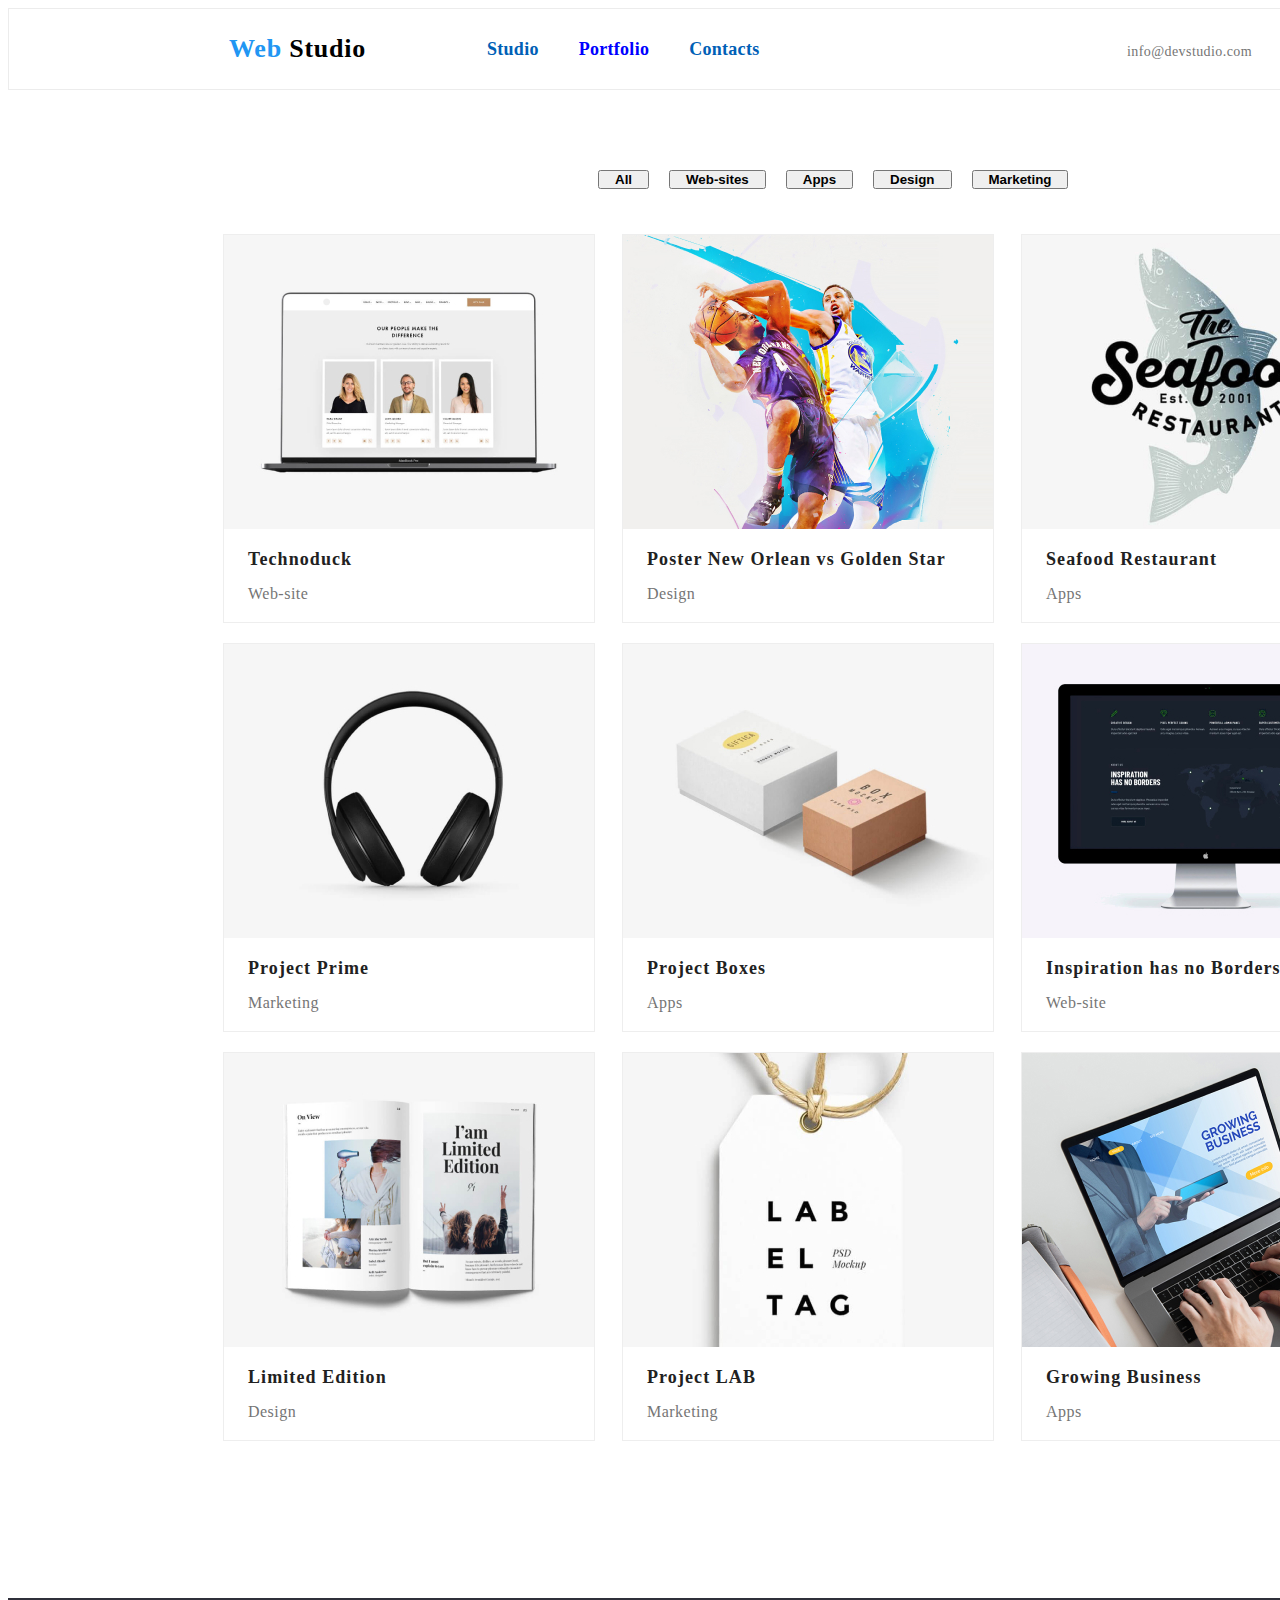
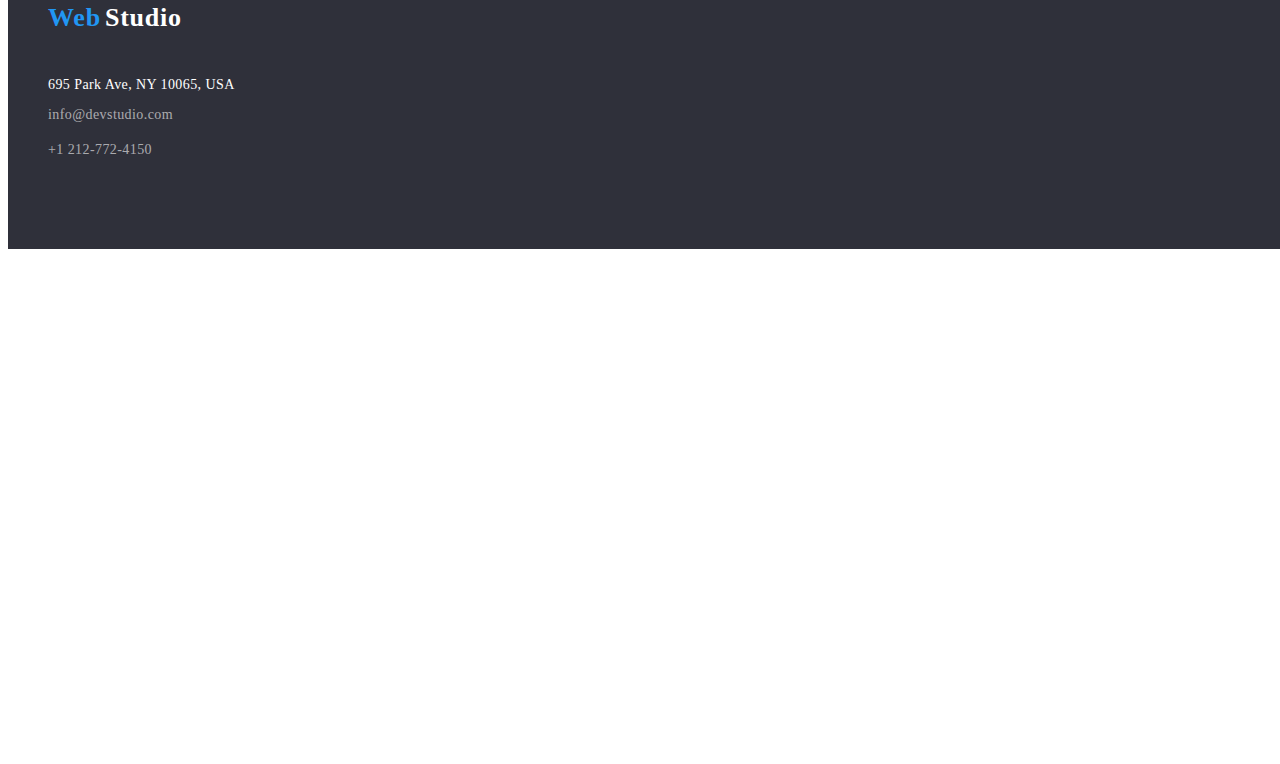
==== commit 9a304efc: "Fixed header" ====
--- a/portfolio.html
+++ b/portfolio.html
@@ -16,24 +16,26 @@
       <header class="header-logo">
         <span style="color: #2196f3">Web</span>
         <span style="color: #000000">Studio</span>
+      </header>
         <nav class="top-line">
           <ul class="nav-list">
             <li>
-              <a href="index.html" class="nav-link current">Studio</a>
+              <a href="index.html" class="nav-link">Studio</a>
             </li>
             <li>
-              <a href="portfolio.html" class="nav-link">Portfolio</a>
+              <a href="portfolio.html" class="nav-link current">Portfolio</a>
             </li>
             <li>
               <a href="contacts.html" class="nav-link">Contacts</a>
             </li>
           </ul>
         </nav>
-      </header>
     </div>
 
     <div class="contact-info">
-      <a class="contacts" href="mailto:info@devstudio.com">info@devstudio.com</a>
+      <a class="contacts" href="mailto:info@devstudio.com"
+        >info@devstudio.com</a
+      >
       <a class="contacts" href="tel:+1 212-772-4150">+1 212-772-4150</a>
     </div>
   </div>
--- a/css/style.css
+++ b/css/style.css
@@ -331,6 +331,9 @@
 }
 
 .top-line {
+  display: flex;
+  flex-direction: row;
+  align-items: center;
   width: 1600px;
   height: 80px;
   border: 1px;
@@ -344,7 +347,6 @@
   letter-spacing: 0.02em;
   text-align: left;
   color: #212121;
-  padding-top: 6px;
 }
 
 .image-list {
@@ -421,7 +423,7 @@
   align-items: center;
   gap: 40px;
   margin: 0;
-  padding-left: 180px;
+  padding-left: 100px;
 }
 
 .colection-background {
